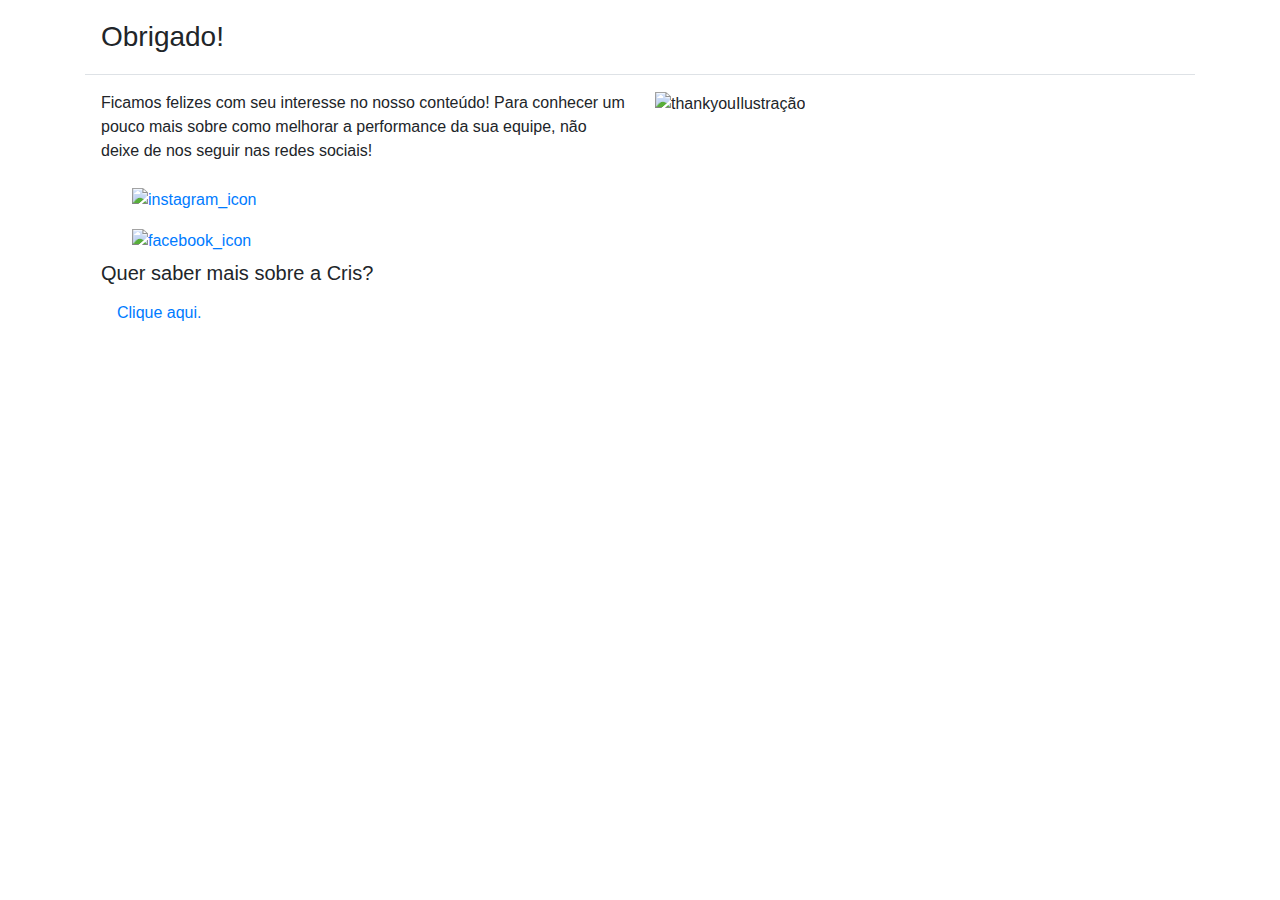
==== form/index.html @ 78689314 "Thank you" ====
<!DOCTYPE html>
<html lang="en">
<head>
    <meta charset="UTF-8">
    <meta name="viewport" content="width=device-width, initial-scale=1.0">
    <title>Obrigado!</title>
    <!-- Bootstrap -->
    <link rel="stylesheet" href="https://stackpath.bootstrapcdn.com/bootstrap/4.5.2/css/bootstrap.min.css" integrity="sha384-JcKb8q3iqJ61gNV9KGb8thSsNjpSL0n8PARn9HuZOnIxN0hoP+VmmDGMN5t9UJ0Z" crossorigin="anonymous">
    <!-- Referencias -->
    <link rel="stylesheet" type="text/css" href="css/principal.css">
    <link rel="stylesheet" type="text/css" href="css/media.css">
    <link rel="stylesheet" type="text/css" href="css/modal.css">

    <!-- Hotjar Tracking Code -->
    <script>
      (function(h,o,t,j,a,r){
          h.hj=h.hj||function(){(h.hj.q=h.hj.q||[]).push(arguments)};
          h._hjSettings={hjid:1949286,hjsv:6};
          a=o.getElementsByTagName('head')[0];
          r=o.createElement('script');r.async=1;
          r.src=t+h._hjSettings.hjid+j+h._hjSettings.hjsv;
          a.appendChild(r);
      })(window,document,'https://static.hotjar.com/c/hotjar-','.js?sv=');
    </script>     
</head>
    <div class="container">
        <div class="modal-header">
          <h3 class="modal-title">Obrigado!</h3>
        </div>
        <div class="modal-body">
         
            <div class="row">
              <div class="col-md-6 col-xs-12">
               <p>Ficamos felizes com seu interesse no nosso conteúdo! Para conhecer um pouco mais sobre como melhorar a performance da sua equipe, não deixe de nos seguir nas redes sociais!</p>
                <div class="webicons col-md-6 col-xs-12">
                    <a class="nav-link" href="https://www.instagram.com/mais.saudeco/" target="_blank">
                    <img id="icon1" src="./img/instagram-web.png" alt="instagram_icon">
                    </a>
                    <a class="nav-link" href="https://www.facebook.com/Mais-Sa%C3%BAde-139020580888204/" target="_blank">
                    <img id="icon2" src="./img/facebook-web.png" alt="facebook_icon">
                    </a>
                    </div>
                    <h5 class="text_thakyou">Quer saber mais sobre a Cris?</h5>
                    <a id="click" class="nav-link" href="https://www.linkedin.com/in/cristina-diniz-coral" target="_blank">Clique aqui.</a>
                </div>
              <div class="col-md-2 col-sm-6">
                <img id="imgtk" src="./img/ilustra-thankyoupg-web.png" alt="thankyouIlustração">
              </div>
            </div>
        </div>
      </div>
    </div>
  

  <!-- Bootstrap script-->
  <script src="https://code.jquery.com/jquery-3.5.1.slim.min.js" integrity="sha384-DfXdz2htPH0lsSSs5nCTpuj/zy4C+OGpamoFVy38MVBnE+IbbVYUew+OrCXaRkfj" crossorigin="anonymous"></script>
  <script src="https://cdn.jsdelivr.net/npm/popper.js@1.16.1/dist/umd/popper.min.js" integrity="sha384-9/reFTGAW83EW2RDu2S0VKaIzap3H66lZH81PoYlFhbGU+6BZp6G7niu735Sk7lN" crossorigin="anonymous"></script>
  <script src="https://stackpath.bootstrapcdn.com/bootstrap/4.5.2/js/bootstrap.min.js" integrity="sha384-B4gt1jrGC7Jh4AgTPSdUtOBvfO8shuf57BaghqFfPlYxofvL8/KUEfYiJOMMV+rV" crossorigin="anonymous"></script>     
<body>
    
</body>
</html>
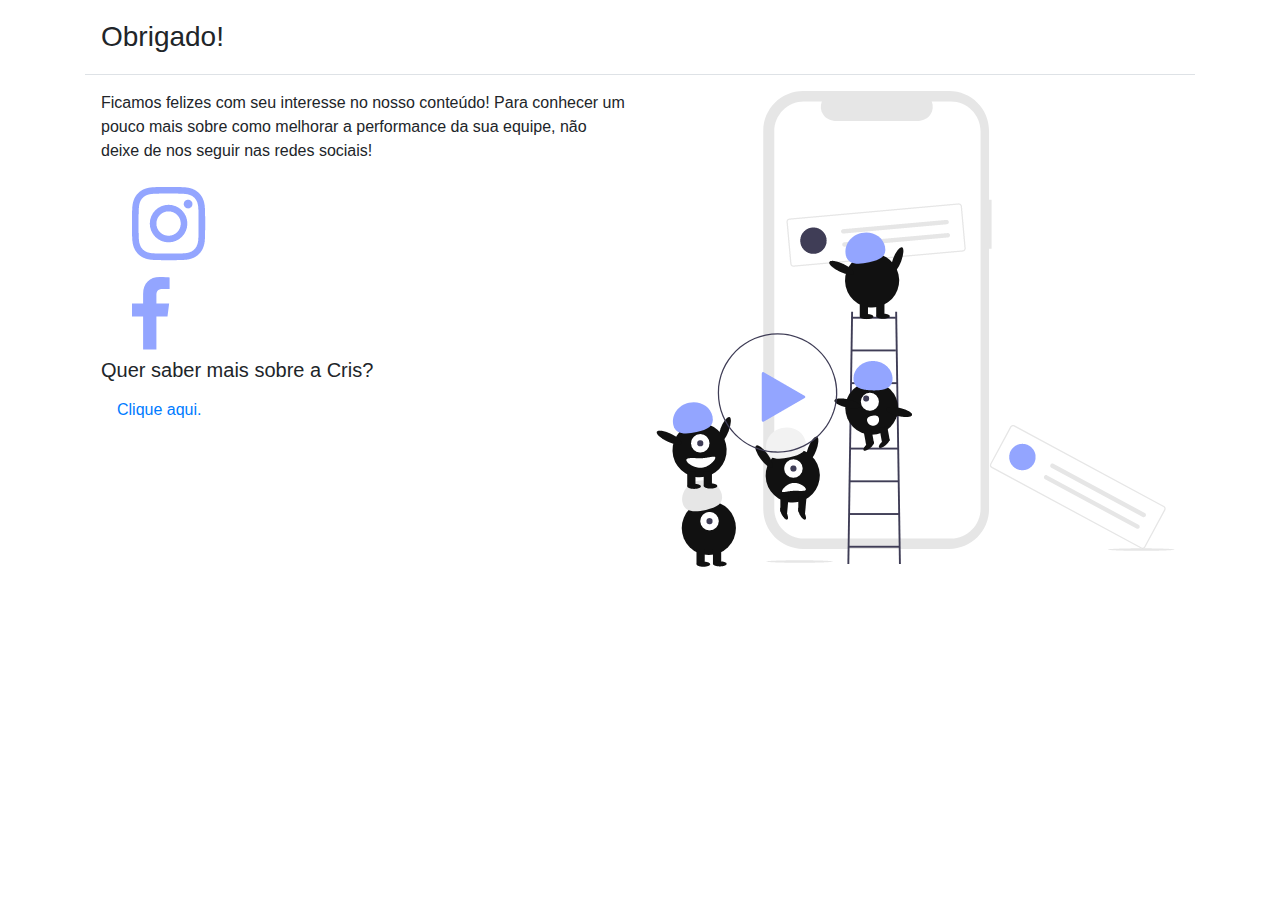
==== commit db3059a8: "Ajustando caminho para a pasta" ====
--- a/form/index.html
+++ b/form/index.html
@@ -34,17 +34,17 @@
                <p>Ficamos felizes com seu interesse no nosso conteúdo! Para conhecer um pouco mais sobre como melhorar a performance da sua equipe, não deixe de nos seguir nas redes sociais!</p>
                 <div class="webicons col-md-6 col-xs-12">
                     <a class="nav-link" href="https://www.instagram.com/mais.saudeco/" target="_blank">
-                    <img id="icon1" src="./img/instagram-web.png" alt="instagram_icon">
+                    <img id="icon1" src="../img/instagram-web.png" alt="instagram_icon">
                     </a>
                     <a class="nav-link" href="https://www.facebook.com/Mais-Sa%C3%BAde-139020580888204/" target="_blank">
-                    <img id="icon2" src="./img/facebook-web.png" alt="facebook_icon">
+                    <img id="icon2" src="../img/facebook-web.png" alt="facebook_icon">
                     </a>
                     </div>
                     <h5 class="text_thakyou">Quer saber mais sobre a Cris?</h5>
                     <a id="click" class="nav-link" href="https://www.linkedin.com/in/cristina-diniz-coral" target="_blank">Clique aqui.</a>
                 </div>
               <div class="col-md-2 col-sm-6">
-                <img id="imgtk" src="./img/ilustra-thankyoupg-web.png" alt="thankyouIlustração">
+                <img id="imgtk" src="../img/ilustra-thankyoupg-web.png" alt="thankyouIlustração">
               </div>
             </div>
         </div>
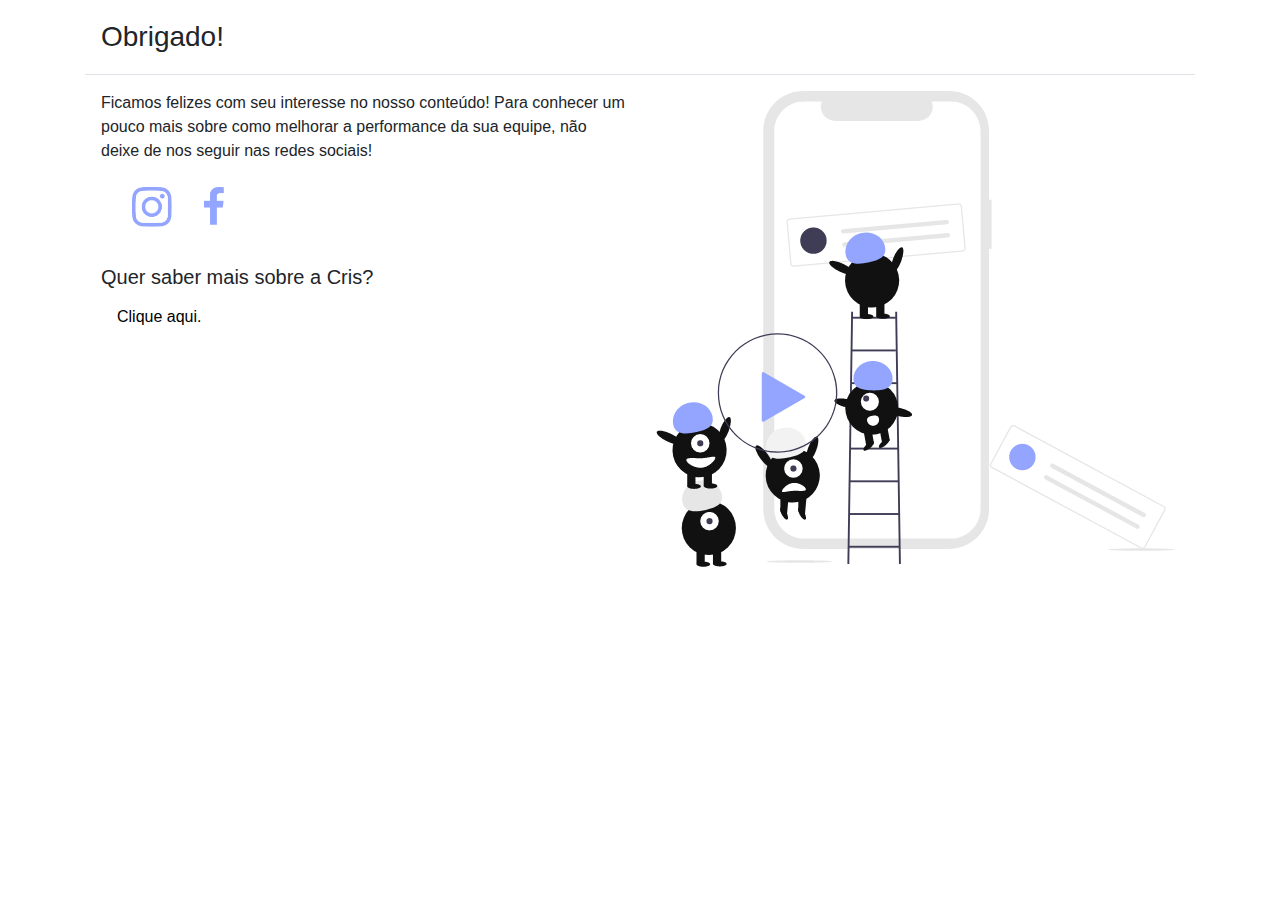
==== commit 2f9fc5b3: "Corrigindo caminho" ====
--- a/form/index.html
+++ b/form/index.html
@@ -7,9 +7,9 @@
     <!-- Bootstrap -->
     <link rel="stylesheet" href="https://stackpath.bootstrapcdn.com/bootstrap/4.5.2/css/bootstrap.min.css" integrity="sha384-JcKb8q3iqJ61gNV9KGb8thSsNjpSL0n8PARn9HuZOnIxN0hoP+VmmDGMN5t9UJ0Z" crossorigin="anonymous">
     <!-- Referencias -->
-    <link rel="stylesheet" type="text/css" href="css/principal.css">
-    <link rel="stylesheet" type="text/css" href="css/media.css">
-    <link rel="stylesheet" type="text/css" href="css/modal.css">
+    <link rel="stylesheet" type="text/css" href="../css/principal.css">
+    <link rel="stylesheet" type="text/css" href="../css/media.css">
+    <link rel="stylesheet" type="text/css" href="../css/modal.css">
 
     <!-- Hotjar Tracking Code -->
     <script>
--- a/css/principal.css
+++ b/css/principal.css
@@ -0,0 +1,359 @@
+#navbarNav a{
+    font: Regular 30px/34px Arial;
+    letter-spacing: 0.45px;
+    color: #000000;
+    opacity: 1;
+}
+
+.saiba_button a {
+    background-color:#FCC7C9;
+    
+}
+
+.jumbotron-with-background {
+    background-image: url('../img/ilustra.svg');
+    background-position: 85% 50%;
+    background-repeat: no-repeat;
+    background-color: #463FA7;
+    background-size: 300px;
+    padding-right: 10%;
+    height: 350px;
+    border-radius: 60px;
+    width: 100%;
+}
+
+.jumbotron p {
+    text-align: left;
+    font: Bold 50px/58px Arial;
+    letter-spacing: 0px;
+    color: #FFFFFF;
+    opacity: 1;
+    top: 336px;
+    left: 400px;
+    width: 650px;
+    height: 180px;
+    margin-left: 50px;
+}
+
+.jumbotron a {
+    text-align: left;
+    font: Regular 25px/29px Arial;
+    letter-spacing: 0.38px;
+    color: #FFFFFF;
+    opacity: 0.8;
+    margin-top: 150px;
+    margin-left: 50px;
+}
+
+
+
+.item1 {
+    text-align: left;
+    font: Regular 35px/40px Arial;
+    letter-spacing: 0px;
+    color: #000000;
+    opacity: 0.75;
+    margin-left: 80px;
+}
+
+
+.text_item1 {
+    text-align: left;
+    font: normal normal normal 20px Open Sans;
+    letter-spacing: 0px;
+    color: #000000;
+    opacity: 0.75;
+    font-weight: bold;
+    
+}
+
+
+.circle-box {
+    background-color:#9DEAA2;
+    border-radius: 50%;
+}
+
+
+/* .icone {
+    width: 80px;
+    height: 80px;  
+} */
+
+
+#caixa-texto {
+    background-repeat: no-repeat;
+    background-color: #818181;
+    border-radius: 50px;
+    float: left;
+    padding: 5%;
+    display: flex;
+}
+
+#caixa-check {
+    display: flex;
+    flex-direction: column;
+    align-content: center;
+    align-items: left;
+    justify-content: space-between;
+    float: left;
+    height: 300px;
+    padding: 3% 3%;
+}
+
+#caixa-complementar, #caixa-esconde {
+    margin-top: 4%;
+    padding: 0 3% 0 3%;
+}
+
+.texto-complementar {
+    text-align: left;
+    font: Regular 35px/40px Arial;
+    letter-spacing: 0px;
+    color: #878787;
+    opacity: 1;
+}
+
+
+
+
+#parte4 {
+    margin-top: 2%;
+    padding: 5% 12% 3% 12%;
+    display: flex;
+    justify-content: center;
+    background-color: #FEEFD8;
+    margin-right: 0;
+    margin-left: 0;
+}
+
+.titulo-0 {
+    text-align: left;
+    font: Regular 30px/69px Arial;
+    font-weight: bold;
+    font-size: 2.8em;
+    letter-spacing: 0px;
+    color: #000000;
+    opacity: 1;
+    line-height: 1.2;
+}
+
+.titulo-1 {
+    text-align: left;
+    font: Regular 30px/69px Arial;
+    font-weight: bold;
+    font-size: 2em;
+    letter-spacing: 0px;
+    color: #000000;
+    opacity: 1;
+}
+
+.titulo-2 {
+    text-align: left;
+    font: Regular 38px/43px Arial;
+    letter-spacing: 0px;
+    color: #000000;
+    opacity: 1;
+    font-size: 1.5em;
+    margin-bottom: 5%;
+}
+
+#bnt-enviar {
+    float: right;
+}
+
+#caixa-form {
+    display: flex;
+    width: 70%;
+    float: left;
+    align-items: flex-end;
+}
+
+#formulario {
+    width: 80%;
+    margin-bottom: 0;
+}
+
+#caixa-esconde {
+    display: none;
+}
+
+footer {
+    background-color: #FEEFD8;
+    padding: 10% 15% 5% 15%;
+    /* margin: 0 -15px; */
+}
+
+.row-footer {
+    margin-right: 0;
+    margin-left: 0;
+}
+
+.corpo-conteudo {
+    padding: 0.5% 7%!important;
+    width: 100%;
+}
+
+.navbar {
+    margin-bottom: 3%;
+}
+
+#logo {
+    width: 7em;
+}
+
+#logo-footer {
+    width: 10em;
+}
+
+#parte2, #parte3 {
+    margin-top: 10%;
+    padding: 0 10%;
+}
+
+.lista-check {
+    font-family: Arial, Helvetica, sans-serif;
+    font-size: 1.2em;
+}
+
+.texto-check {
+    padding-top: 4%;
+}
+
+.organ-footer {
+    display: flex;
+    align-items: center;
+    justify-content: center;
+    color: #A5A19B;
+}
+
+#texto-chamada {
+    font-size: 1.8em;
+    width: 70%;
+    line-height: 1.2;
+    font-weight: bold;
+    margin-bottom: 8%;
+}
+
+#texto-chamada-pequeno {
+    font-size: 1.8em;
+    width: 100%;
+    line-height: 1.2;
+    font-weight: bold;
+    margin-bottom: 8%;
+    color: black;
+    padding: 5%;
+}
+
+.jumbotron p{
+    margin-left: 0;
+    height: 0;
+}
+
+.jumbotron a{
+    margin-top: 0;
+}
+
+/* Modal Obrigado */
+
+.webicons {
+    display: flex;
+}
+
+.text_thakyou {
+    margin-top: 1.5em;
+}
+
+.webicons .clique a {
+    text-decoration: none;
+    color: black
+}
+
+#img-botao {
+    border: 1px black solid;
+    border-radius: 50%;
+}
+
+/*
+.form-group {
+    width: 80%;
+}
+
+.bnt-enviar{
+    width: 20%;
+}
+*/
+
+.caixa-campos {
+    width: 80%;
+    float: left;
+    padding-left: 5%;
+}
+
+.caixa-send {
+    width: 20%;
+    float: left;
+    height: 10px;
+}
+
+#img-botao {
+    width: 45px;
+    margin-top: 45px;
+}
+
+.btn.focus, .btn:focus {
+    outline: 0;
+    box-shadow: 0 0 0 0;
+}
+
+.sumir-pequeno {
+    display: inline;
+}
+
+.sumir-grande {
+    display: none;
+}
+
+.aparecer-medio {
+    display: none;
+    width: 100%;
+    padding: 0 4% 0 8%;
+}
+
+.icone {
+    background-color: #9DEAA2;
+    border-radius: 50%; 
+    width: 210px;
+    height: 210px;
+    display:flex;
+}
+
+.icone img{
+    width: 150px;
+    height: 150px;
+    margin: auto;
+}
+
+.texto {
+    width: 210px;
+    display:flex;
+}
+
+.text-center {
+    font-weight: bold;
+    margin-top: 2%;
+}
+
+#assine-agora {
+    display: flex;
+    align-items: flex-end;
+    justify-content: flex-end;
+}
+
+#assine-agora button{
+    font-size: 1.7em;
+}
+
+#assine-agora svg{
+    font-size: 1.7em;
+    font-weight: bold;
+}--- a/css/media.css
+++ b/css/media.css
@@ -0,0 +1,213 @@
+@media (max-width: 1000px) {
+    .caixa-campos {
+        width: 70%;
+        float: left;
+    }
+    
+    .caixa-send {
+        width: 30%;
+        float: left;
+        height: 10px;
+    }
+
+    .icone { 
+        width: 150px;
+        height: 150px;
+        display:flex;
+    }
+    
+    .icone img{
+        width: 110px;
+        height: 110px;
+        margin: auto;
+    }
+
+    .texto {
+        width: 150px;
+        display:flex;
+    }
+}
+
+@media (max-width: 800px) {
+    .sumir-medio {
+        display: none;
+    }
+
+    .aparecer-medio {
+        display: inline;
+    }
+
+    #caixa-form {
+        width: 100%;
+    }
+
+    .caixa-campos {
+        padding-left: 3%;
+        width: 85%;
+        float: left;
+    }
+    
+    .caixa-send {
+        width: 15%;
+        float: left;
+        height: 10px;
+    }
+
+    #formulario {
+        width: 100%;
+    }
+
+}
+
+@media (max-width: 768px) {
+    #caixa-check {
+        height: 150px;   
+    }
+
+    #caixa-texto {
+        margin: 0 3% 2% 3%; 
+    }
+
+    #caixa-form {
+        display: flex;
+        align-items: center;
+        justify-content: center;
+        margin-top: 3%;
+    }
+
+    #caixa-esconde {
+        display: inline;
+    }
+
+    #caixa-esconde {
+        margin: 0 3%;
+    }
+
+    #caixa-complementar {
+        display: none;
+    }
+
+    .corpo-conteudo {
+        padding: 0.5% 0% 5% 0%!important;
+    }
+
+    #parte4 {
+        margin-top: 4%;
+        padding: 5% 0% 3% 0%;
+    }
+
+    footer {
+        background-color: #FEEFD8;
+        padding: 10% 5% 5% 5%;
+        /* margin: 0 -15px; */
+    }
+
+    #texto-chamada {
+        font-size: 1.5em;
+        width: 50%;
+        line-height: 1.2;
+    }
+
+    .jumbotron-with-background {
+        background-image: url('../img/ilustra.svg');
+        background-size: 200px;
+        padding-right: 5%;
+        
+        height: 300px;
+        border-radius: 60px;
+    }
+
+    .jumbotron a {
+        margin-left: 0;
+        margin-top:2%;
+    }
+    
+    .icone {
+        width: 300px;
+        height: 300px;
+        display:flex;
+        margin: auto;
+    }
+    
+    .icone img{
+        width: 200px;
+        height: 200px;
+        margin: auto;
+    }
+
+    .texto {
+        width: 100%;
+        display:flex;
+        font-weight: bold;
+        font-size: 1.8em;
+        text-align: center;
+    }
+
+}
+
+@media (max-width: 600px) {
+    .jumbotron-with-background {
+        margin: 0 10%;
+    }
+
+    .caixa-campos {
+        padding-left: 3%;
+        width: 85%;
+        float: left;
+    }
+    
+    .caixa-send {
+        width: 15%;
+        float: left;
+        height: 10px;
+    }
+    
+    .row {
+        margin-right: 0px;
+        margin-left: 0px;
+    }
+    
+}
+
+@media (max-width: 400px) {
+    .sumir-pequeno {
+        display: none;
+    }
+
+    .sumir-grande {
+        display: inline;
+    }
+
+    .jumbotron-with-background {
+        background-position: 50% 50%;
+    }   
+
+    .caixa-campos {
+        padding-left: 3%;
+        width: 80%;
+        float: left;
+    }
+    
+    .caixa-send {
+        width: 20%;
+        float: left;
+        height: 10px;
+    }
+
+    .icone {
+        width: 200px;
+        height: 200px;
+        display:flex;
+        margin: auto;
+    }
+    
+    .icone img{
+        width: 120px;
+        height: 120px;
+        margin: auto;
+    }
+
+    #caixa-texto {
+        padding: 8%;
+    }
+}--- a/css/modal.css
+++ b/css/modal.css
@@ -0,0 +1,32 @@
+/* Modal Obrigado */
+
+.webicons {
+    display: flex;
+
+}
+
+.nav-link a{
+    margin: 0;
+}
+
+#icon1 {
+  width: 40px;
+}
+
+#icon2 {
+    width: 20px;
+}
+
+.text_thakyou {
+    margin-top: 1.5em;
+}
+
+#click {
+    text-decoration: none;
+    color: #000000;
+    
+}
+
+.webicons a{
+    margin: 0 
+}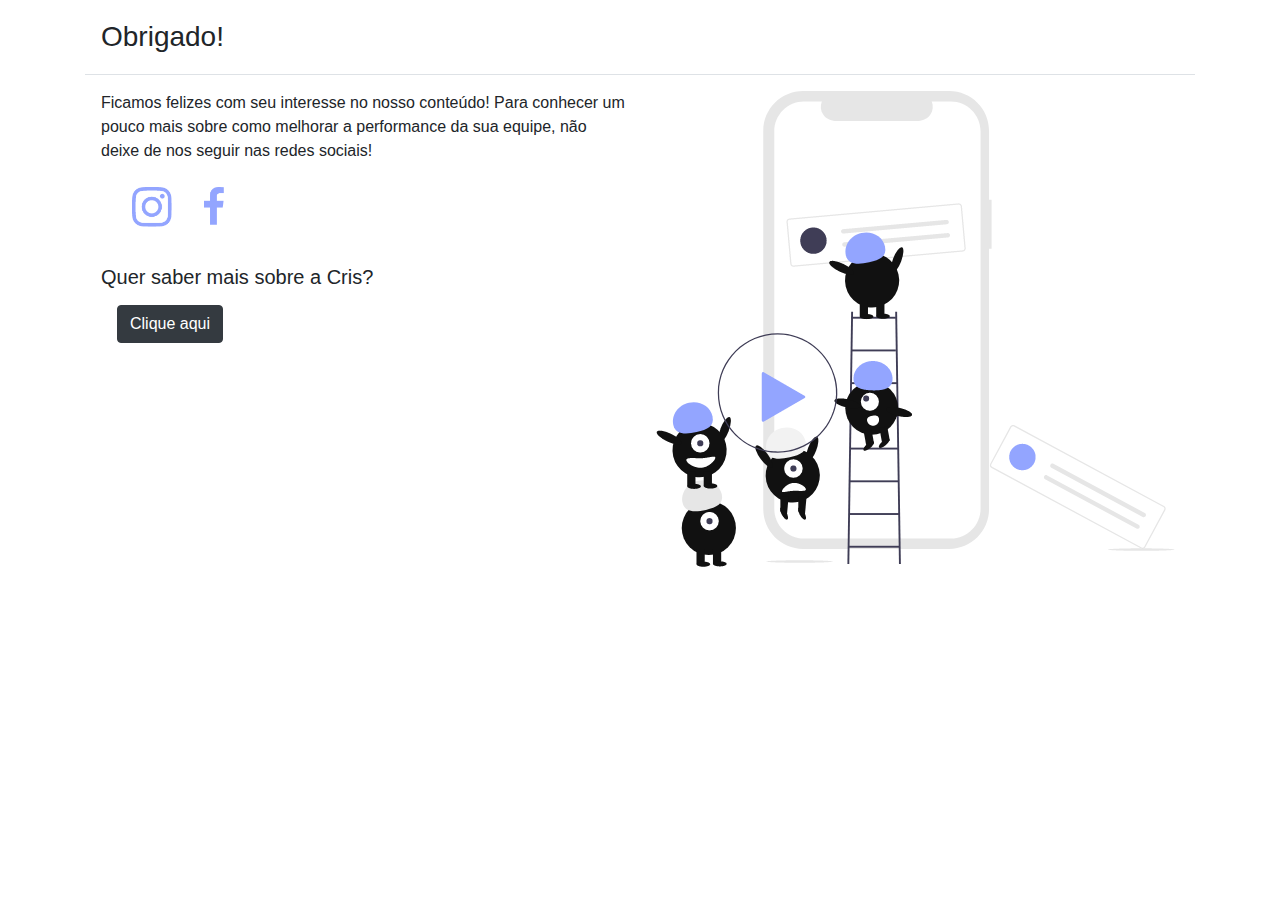
==== commit fb276ba4: "Botao - form" ====
--- a/form/index.html
+++ b/form/index.html
@@ -41,7 +41,9 @@
                     </a>
                     </div>
                     <h5 class="text_thakyou">Quer saber mais sobre a Cris?</h5>
-                    <a id="click" class="nav-link" href="https://www.linkedin.com/in/cristina-diniz-coral" target="_blank">Clique aqui.</a>
+                    <a id="click" class="nav-link" href="https://www.linkedin.com/in/cristina-diniz-coral" target="_blank">
+                      <button type="button" class="btn btn-dark">Clique aqui</button>
+                    </a>  
                 </div>
               <div class="col-md-2 col-sm-6">
                 <img id="imgtk" src="../img/ilustra-thankyoupg-web.png" alt="thankyouIlustração">
--- a/css/media.css
+++ b/css/media.css
@@ -210,4 +210,9 @@
     #caixa-texto {
         padding: 8%;
     }
+
+    #caixa-check{        
+        display: flex;
+        margin-bottom: 25%;
+    }
 }--- a/css/modal.css
+++ b/css/modal.css
@@ -21,11 +21,12 @@
     margin-top: 1.5em;
 }
 
+/*
 #click {
     text-decoration: none;
     color: #000000;
-    
 }
+*/
 
 .webicons a{
     margin: 0 
